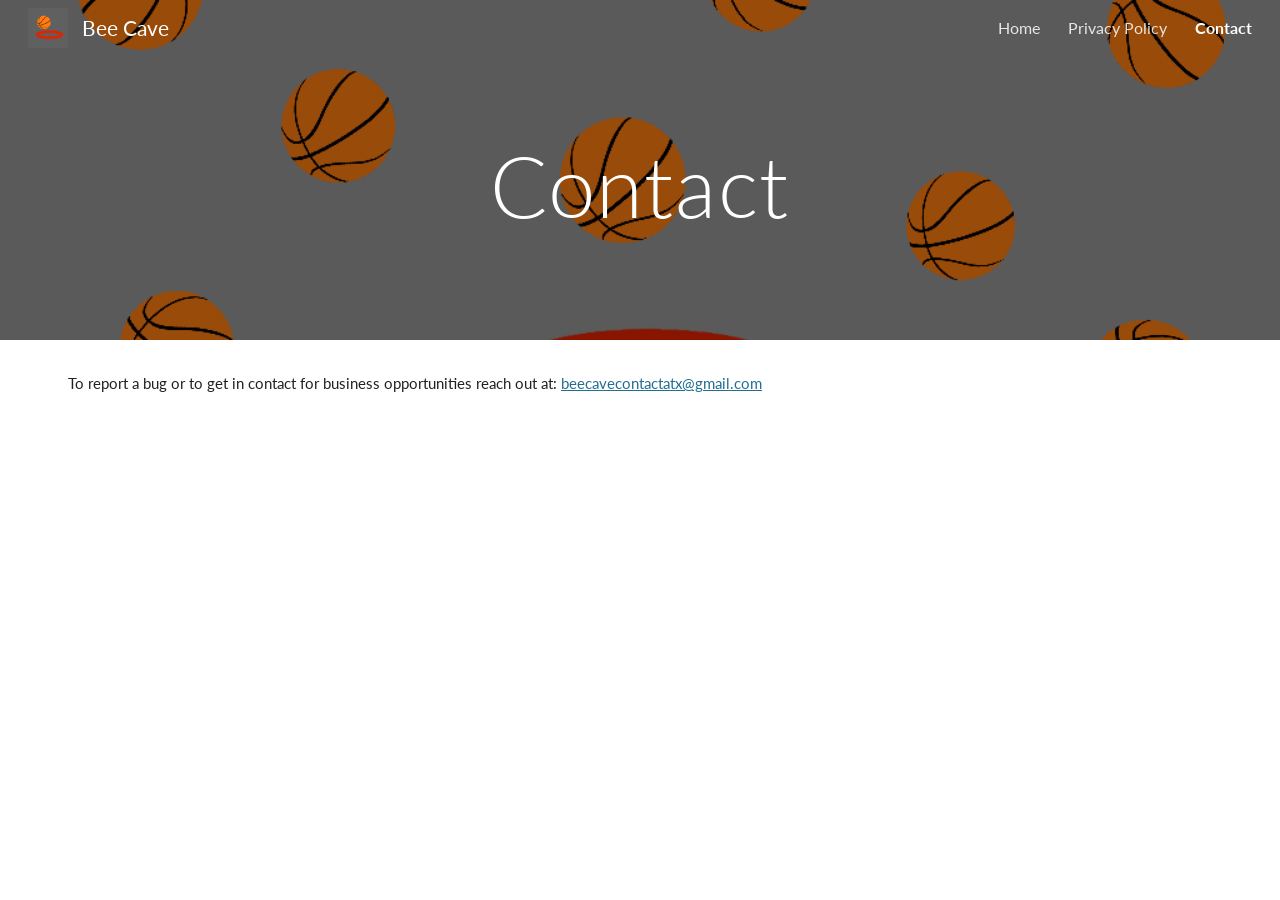
==== contact.html @ e3441171 "Privacy Policy and Contact pages on this site Co-Authored-By: Claude Fable 5.1 <noreply@anthropic.co" ====
<!DOCTYPE html>
<html lang="en">
<head>
<meta charset="utf-8">
<meta name="viewport" content="width=device-width, initial-scale=1">
<title>Contact - Bee Cave Games</title>
<meta name="description" content="Contact Bee Cave Games.">
<link rel="icon" href="img/logo.png">
<link rel="preconnect" href="https://fonts.googleapis.com">
<link rel="preconnect" href="https://fonts.gstatic.com" crossorigin>
<link href="https://fonts.googleapis.com/css2?family=Lato:wght@300;400;700&display=swap" rel="stylesheet">
<link rel="stylesheet" href="style.css">
</head>
<body>
<nav id="nav">
  <a class="brand" href="./"><img src="img/logo.png" alt=""><span>Bee Cave</span></a>
  <div class="links">
    <a href="./">Home</a>
    <a href="privacy-policy.html">Privacy Policy</a>
    <a class="here" href="contact.html">Contact</a>
  </div>
</nav>

<header class="sub"><h1>Contact</h1></header>

<main class="page contact">
  <p>To report a bug or to get in contact for business opportunities reach out at: <a href="mailto:beecavecontactatx@gmail.com">beecavecontactatx@gmail.com</a></p>
</main>

<script>
  var nav = document.getElementById("nav");
  function sync() { nav.classList.toggle("solid", window.scrollY > 40); }
  window.addEventListener("scroll", sync, { passive: true });
  sync();
</script>
</body>
</html>
---- style.css ----
:root { --heading: #226e93; --text: #212121; --nav: rgba(33, 33, 33, 0.95); }
* { box-sizing: border-box; }
html { scroll-behavior: smooth; }
body { margin: 0; background: #fff; color: var(--text); font-family: Lato, Arial, sans-serif; font-size: 11pt; line-height: 1.6; }
a { color: var(--heading); }

nav { position: fixed; top: 0; left: 0; right: 0; z-index: 2; display: flex; align-items: center; gap: 16px;
      padding: 8px 28px; transition: background 0.2s; }
nav.solid { background: var(--nav); }
nav .brand { display: flex; align-items: center; gap: 14px; color: #fff; text-decoration: none; font-size: 1.3rem; font-weight: 400; margin-right: auto; }
nav .brand img { width: 40px; height: 40px; display: block; }
nav .links a { color: rgba(255, 255, 255, 0.85); text-decoration: none; margin-left: 24px; font-size: 1rem; }
nav .links a.here { color: #fff; font-weight: 700; }
nav .links a:hover { color: #fff; }

header { position: relative; height: 340px; display: flex; align-items: center; justify-content: center; text-align: center;
         background: url("img/hero.png") center / cover no-repeat #969696; }
header::before { content: ""; position: absolute; inset: 0; background: rgba(0, 0, 0, 0.4); }
header h1 { position: relative; margin: 32px 16px 0; color: #fff; font-family: Arial, Helvetica, sans-serif; font-weight: 400;
            font-size: clamp(2.8rem, 8vw, 5.3rem); letter-spacing: 0.02em; line-height: 1.1; }

main { max-width: 1200px; margin: 0 auto; padding: 24px 16px 8px; }
h2 { color: var(--heading); font-weight: 300; font-size: clamp(1.7rem, 4.2vw, 2.85rem); line-height: 1.25; margin: 12px 0; }
.intro { text-align: center; margin-bottom: 36px; }
.game { display: grid; grid-template-columns: minmax(0, 5fr) minmax(0, 7fr); gap: 36px; margin-bottom: 48px; align-items: start; }
.game img { width: 100%; height: auto; display: block; image-rendering: auto; }
.game img.pixel { image-rendering: pixelated; }
.game p { margin: 8px 0; overflow-wrap: anywhere; }

footer { max-width: 1200px; margin: 0 auto; padding: 0 16px 40px; }
footer .social { display: flex; gap: 12px; padding-left: 12%; }
footer .social img { width: 32px; height: 32px; display: block; }

@media (max-width: 700px) {
  nav { padding: 8px 16px; }
  nav .links a { margin-left: 14px; font-size: 0.9rem; }
  nav .brand span { display: none; }
  header { height: 260px; }
  .game { grid-template-columns: 1fr; gap: 12px; }
  footer .social { padding-left: 0; justify-content: center; }
}

header.sub h1 { font-family: Lato, Arial, sans-serif; font-weight: 300; }
.page { max-width: 1200px; margin: 0 auto; padding: 32px 28px 56px; font-family: Arial, Helvetica, sans-serif; font-size: 11pt; }
.page p { margin: 0 0 16px; }
.page ul { margin: 0 0 16px; padding-left: 28px; list-style: square; }
.page li { margin-bottom: 8px; }
.page.contact { font-family: Lato, Arial, sans-serif; }
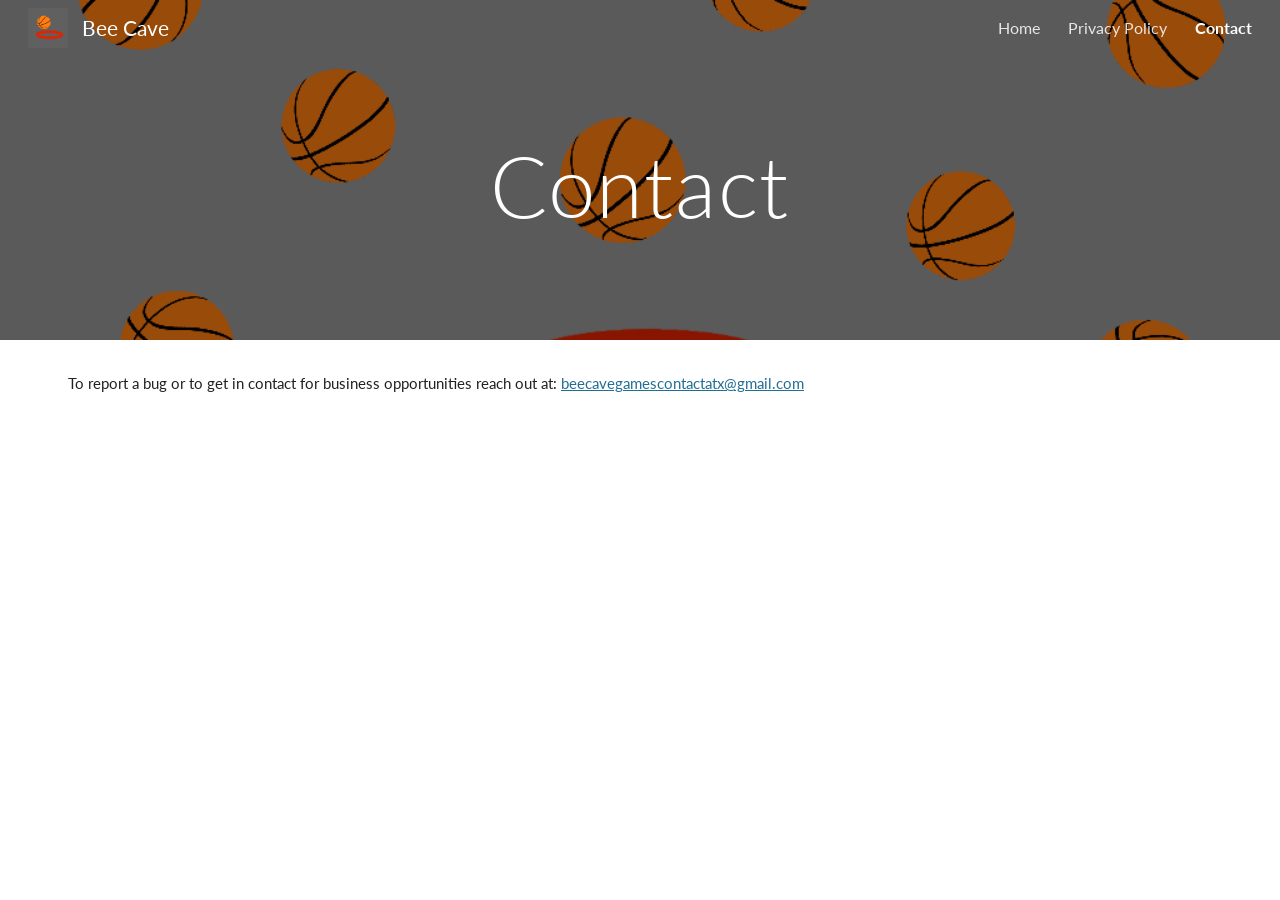
==== commit a962c267: "Contact and Privacy Policy: new contact email Co-Authored-By: Claude Fable 5.2 <noreply@anthropic.co" ====
--- a/contact.html
+++ b/contact.html
@@ -24,7 +24,7 @@
 <header class="sub"><h1>Contact</h1></header>
 
 <main class="page contact">
-  <p>To report a bug or to get in contact for business opportunities reach out at: <a href="mailto:beecavecontactatx@gmail.com">beecavecontactatx@gmail.com</a></p>
+  <p>To report a bug or to get in contact for business opportunities reach out at: <a href="mailto:beecavegamescontactatx@gmail.com">beecavegamescontactatx@gmail.com</a></p>
 </main>
 
 <script>
